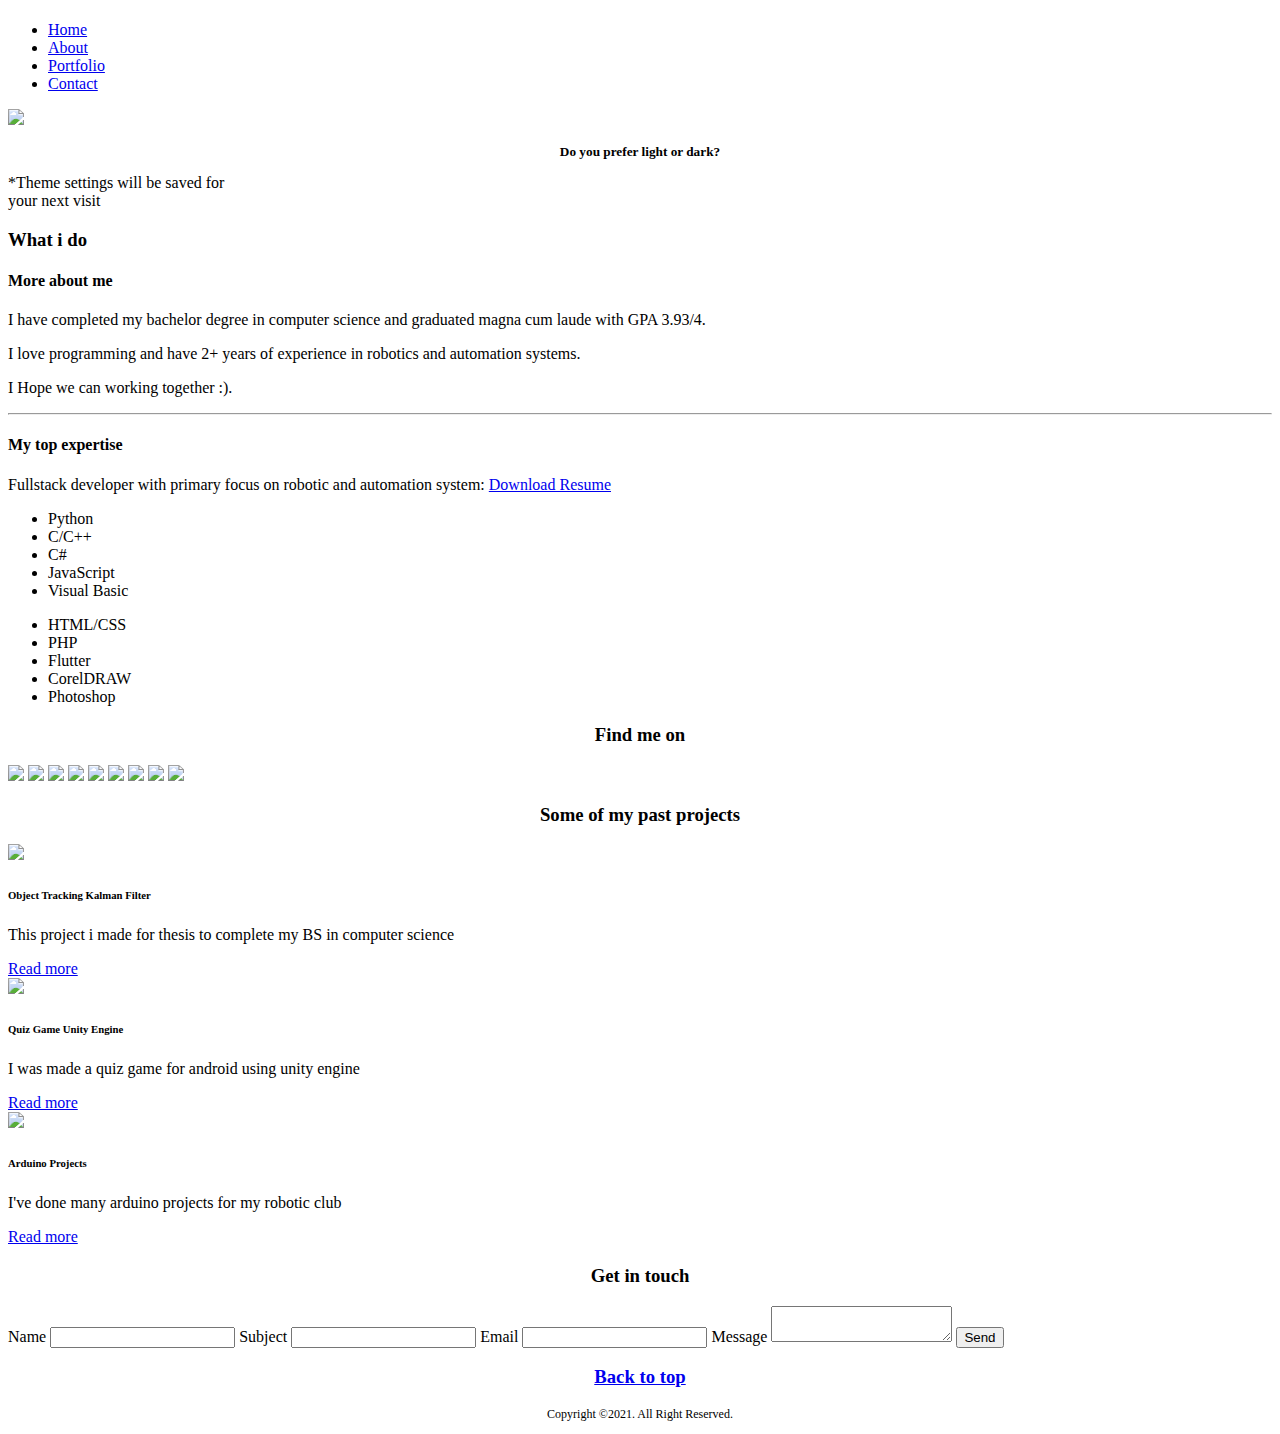
==== index.html @ 19c7aa68 "update phone number" ====
<!DOCTYPE html>
<html lang="en">
    <head>
        <meta charset="UTF-8">
        <meta name="viewport" content="width=device-width, initial-scale=1, maximum-scale=1, minimum-scale=1"/>
        <link rel="preconnect" href="https://fonts.gstatic.com">
        <link href="https://fonts.googleapis.com/css2?family=Comfortaa:wght@300;500;700&display=swap" rel="stylesheet"> 
        <link href="https://fonts.googleapis.com/css2?family=Roboto+Mono:wght@300;500;700&display=swap" rel="stylesheet"> 

        <link rel="stylesheet" type="text/css" href="default.css">
        <link id="theme-style" rel="stylesheet" type="text/css" href="">

        <title>Arjuna Panji Portfolio Website</title>
    </head>
    <body>

        <section class="s1">
            <div class="main-container">
                <div id="home" class="greeting-wrapper">
                    <h1 class="typewrite" data-period="2000" data-type='[ 
                    "Hi!..", "I am arjuna panji..", "Welcome to my website..", "I love coding..", 
                    "I love to develop..", "Hope we can work together!.." 
                    ]'>
                        <span class="wrap"></span>
                    </h1>
                </div>
                <div class="intro-wrapper">
                    <div id="navbar" class="nav-wrapper">
                        <div class="dots-wrapper">
                            <div id="dot-red" class="browser-dot">

                            </div>
                            <div id="dot-yellow" class="browser-dot">

                            </div>
                            <div id="dot-green" class="browser-dot">

                            </div>
                        </div>
                        <ul id="navigation">
                            <li><a href="#home">Home</a></li>
                            <li><a href="#about-me">About</a></li>
                            <li><a href="#portfolio">Portfolio</a></li>
                            <li><a href="#contact-form">Contact</a></li>
                        </ul>
                    </div>

                    <div class="left-column">
                        <img id="profile-pic" src="images/arjuna.jpg">
                        <h5 style="text-align:center; line-height:0;">Do you prefer light or dark?</h5>

                        <div id="theme-options-wrapper">
                            <div data-mode="light" id="light-mode" class="theme-dot"></div>
                            <div data-mode="dark" id="dark-mode" class="theme-dot"></div>
                        </div>
                        <p id="settings-note">*Theme settings will be saved for <br>your next visit</p>
                    </div>

                    <div class="right-column">
                        <div id="preview-shadow">
                            <div id="preview">
                                <h3>What i do</h3>
                                <p id="typewriter"></p>
                            </div>
                        </div>
                    </div>
                </div>

            </div>
        </section>

        <section class="s2">
            <div class="main-container">
                <div id="about-me" class="about-wrapper">
                    <div class="about-me">
                        <h4>More about me</h4>
                        <p>I have completed my bachelor degree in computer science and graduated magna cum laude with GPA 3.93/4.</p>
                        <p>I love programming and have 2+ years of experience in robotics and automation systems.</p>
                        <p>I Hope we can working together :).</p>
                        <hr>
                        <h4>My top expertise</h4>
                        <p>Fullstack developer with primary focus on robotic and automation system: <a target="_blank" href="docs/resume.pdf">Download Resume</a></p>
                        
                        <div id="skills">
                            <ul>
                                <li>Python</li>
                                <li>C/C++</li>
                                <li>C#</li>
                                <li>JavaScript</li>
                                <li>Visual Basic</li>
                            </ul>
                            <ul>
                                <li>HTML/CSS</li>
                                <li>PHP</li>
                                <li>Flutter</li>
                                <li>CorelDRAW</li>
                                <li>Photoshop</li>
                            </ul>
                        </div>
                    </div>
                    <div class="social-links">
                        <h3 style="text-align: center;">Find me on</h3>
                        <div id="grid-social">
                            <a target="_blank" href="https://www.youtube.com/channel/UC-JnsKsHCeY4UEcDwMY6Hjw"><img id="social-img" src="icons/youtube.png"></a>
                            <a target="_blank" href="https://github.com/arjunapanji21/"><img id="social-img" src="icons/github.png"></a>
                            <a target="_blank" href="https://www.linkedin.com/in/arjuna-panji-p-1b8066153/"><img id="social-img" src="icons/linkedin.png"></a>
                            <a target="_blank" href="https://api.whatsapp.com/send?phone=+6281271310334"><img id="social-img" src="icons/whatsapp.png"></a>
                            <a target="_blank" href="https://www.instagram.com/arjunapanji21/"><img id="social-img" src="icons/instagram.png"></a>
                            <a target="_blank" href="https://www.facebook.com/arjunapanji21/"><img id="social-img" src="icons/facebook.png"></a>
                            <a target="_blank" href="https://twitter.com/r_juna97"><img id="social-img" src="icons/twitter.png"></a>
                            <a target="_blank" href="#"><img id="social-img" src="icons/playstore.png"></a>
                            <a target="_blank" href="#contact-form"><img id="social-img" src="icons/gmail.png"></a>
                        </div>
                    </div>
                </div>
            </div>
        </section>

        <section id="portfolio" class="s1">
            <div class="main-container">
                <h3 style="text-align: center;">Some of my past projects</h3>
                <div class="post-wrapper">
                    <div>
                        <div class="post">
                            <img class="thumbnail" src="images/project2.png">
                            <div class="post-preview">
                                <h6 class="post-title">Object Tracking Kalman Filter</h6>
                                <p class="post-intro">This project i made for thesis to complete my BS in computer science </p>
                                <a href="post.html">Read more</a>
                            </div>
                        </div>
                    </div>
                    <div>
                        <div class="post">
                            <img class="thumbnail" src="images/project3.png">
                            <div class="post-preview">
                                <h6 class="post-title">Quiz Game Unity Engine</h6>
                                <p class="post-intro">I was made a quiz game for android using unity engine</p>
                                <a href="post.html">Read more</a>
                            </div>
                        </div>
                    </div>
                    <div>
                        <div class="post">
                            <img class="thumbnail" src="images/project4.png">
                            <div class="post-preview">
                                <h6 class="post-title">Arduino Projects</h6>
                                <p class="post-intro">I've done many arduino projects for my robotic club</p>
                                <a href="post.html">Read more</a>
                            </div>
                        </div>
                    </div>
                </div>
            </div>
        </section>

        <section class="s2">
            <div class="main-container">
                <h3 style="text-align: center;">Get in touch</h3>
                <form id="contact-form">
                    <label>Name</label>
                    <input class="input-field" type="text" name="name">

                    <label>Subject</label>
                    <input class="input-field" type="text" name="subject">

                    <label>Email</label>
                    <input class="input-field" type="text" name="Email">

                    <label>Message</label>
                    <textarea class="input-field" name="message"></textarea>

                    <input id="submit-btn" type="submit" value="Send">

                </form>
            </div>
        </section>

        <section class="s1">
            <div class="main-container">
                <a href="#home"><h3 style="text-align: center;">Back to top</h3></a>
                <p style="font-size: 12px; text-align: center;">Copyright &copy;2021. All Right Reserved.</p>
            </div>
        </section>

        <script type="text/javascript" src="theme-color.js"></script>
        <script type="text/javascript" src="sticky-navbar.js"></script>
        <script type="text/javascript" src="header-animation.js"></script>
        <script type="text/javascript" src="typewriter.js"></script>

    </body>
</html>
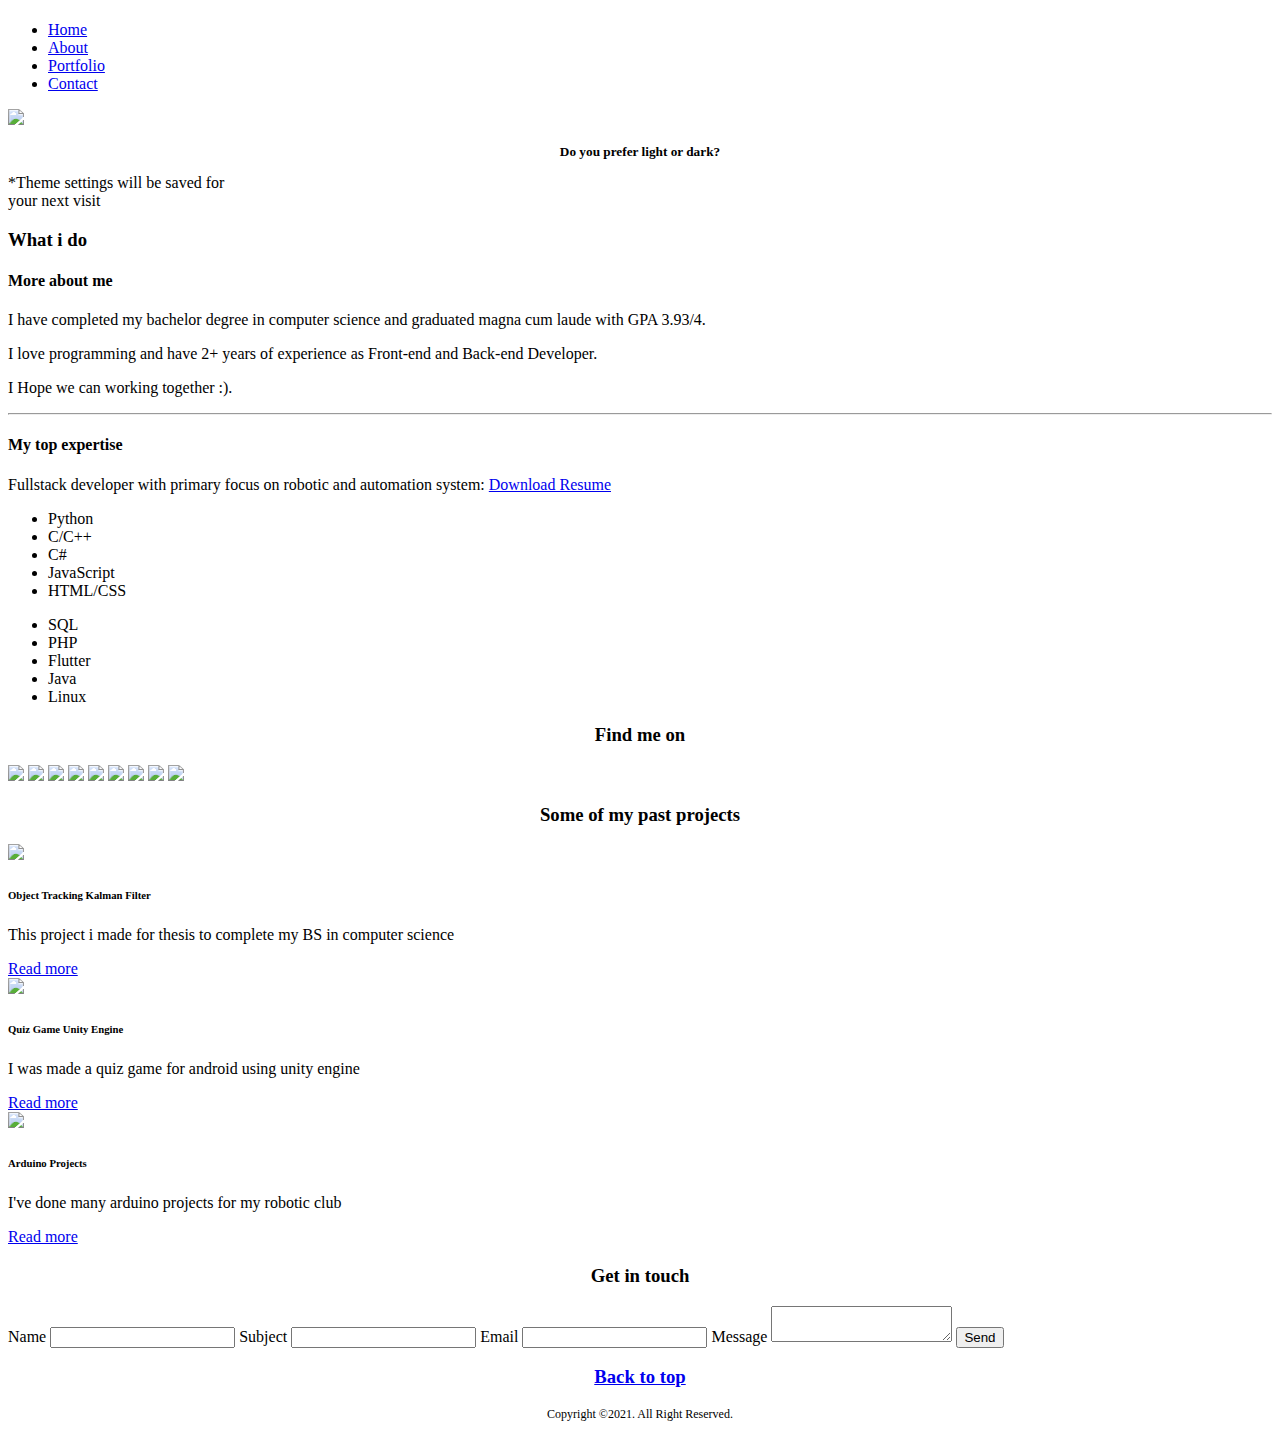
==== commit cc9df036: "Update more about me" ====
--- a/index.html
+++ b/index.html
@@ -75,7 +75,7 @@
                     <div class="about-me">
                         <h4>More about me</h4>
                         <p>I have completed my bachelor degree in computer science and graduated magna cum laude with GPA 3.93/4.</p>
-                        <p>I love programming and have 2+ years of experience in robotics and automation systems.</p>
+                        <p>I love programming and have 2+ years of experience as Front-end and Back-end Developer.</p>
                         <p>I Hope we can working together :).</p>
                         <hr>
                         <h4>My top expertise</h4>
@@ -87,14 +87,14 @@
                                 <li>C/C++</li>
                                 <li>C#</li>
                                 <li>JavaScript</li>
-                                <li>Visual Basic</li>
+                                <li>HTML/CSS</li>
                             </ul>
                             <ul>
-                                <li>HTML/CSS</li>
+                                <li>SQL</li>
                                 <li>PHP</li>
                                 <li>Flutter</li>
-                                <li>CorelDRAW</li>
-                                <li>Photoshop</li>
+                                <li>Java</li>
+                                <li>Linux</li>
                             </ul>
                         </div>
                     </div>
@@ -103,11 +103,11 @@
                         <div id="grid-social">
                             <a target="_blank" href="https://www.youtube.com/channel/UC-JnsKsHCeY4UEcDwMY6Hjw"><img id="social-img" src="icons/youtube.png"></a>
                             <a target="_blank" href="https://github.com/arjunapanji21/"><img id="social-img" src="icons/github.png"></a>
-                            <a target="_blank" href="https://www.linkedin.com/in/arjuna-panji-p-1b8066153/"><img id="social-img" src="icons/linkedin.png"></a>
+                            <a target="_blank" href="https://www.linkedin.com/in/arjunapanji/"><img id="social-img" src="icons/linkedin.png"></a>
                             <a target="_blank" href="https://api.whatsapp.com/send?phone=+6281271310334"><img id="social-img" src="icons/whatsapp.png"></a>
                             <a target="_blank" href="https://www.instagram.com/arjunapanji21/"><img id="social-img" src="icons/instagram.png"></a>
                             <a target="_blank" href="https://www.facebook.com/arjunapanji21/"><img id="social-img" src="icons/facebook.png"></a>
-                            <a target="_blank" href="https://twitter.com/r_juna97"><img id="social-img" src="icons/twitter.png"></a>
+                            <a target="_blank" href="https://twitter.com/arjunapanji21"><img id="social-img" src="icons/twitter.png"></a>
                             <a target="_blank" href="#"><img id="social-img" src="icons/playstore.png"></a>
                             <a target="_blank" href="#contact-form"><img id="social-img" src="icons/gmail.png"></a>
                         </div>
@@ -126,7 +126,7 @@
                             <div class="post-preview">
                                 <h6 class="post-title">Object Tracking Kalman Filter</h6>
                                 <p class="post-intro">This project i made for thesis to complete my BS in computer science </p>
-                                <a href="post.html">Read more</a>
+                                <a href="https://github.com/arjunapanji21/KFObjectDetection">Read more</a>
                             </div>
                         </div>
                     </div>
@@ -189,4 +189,4 @@
         <script type="text/javascript" src="typewriter.js"></script>
 
     </body>
-</html>+</html>
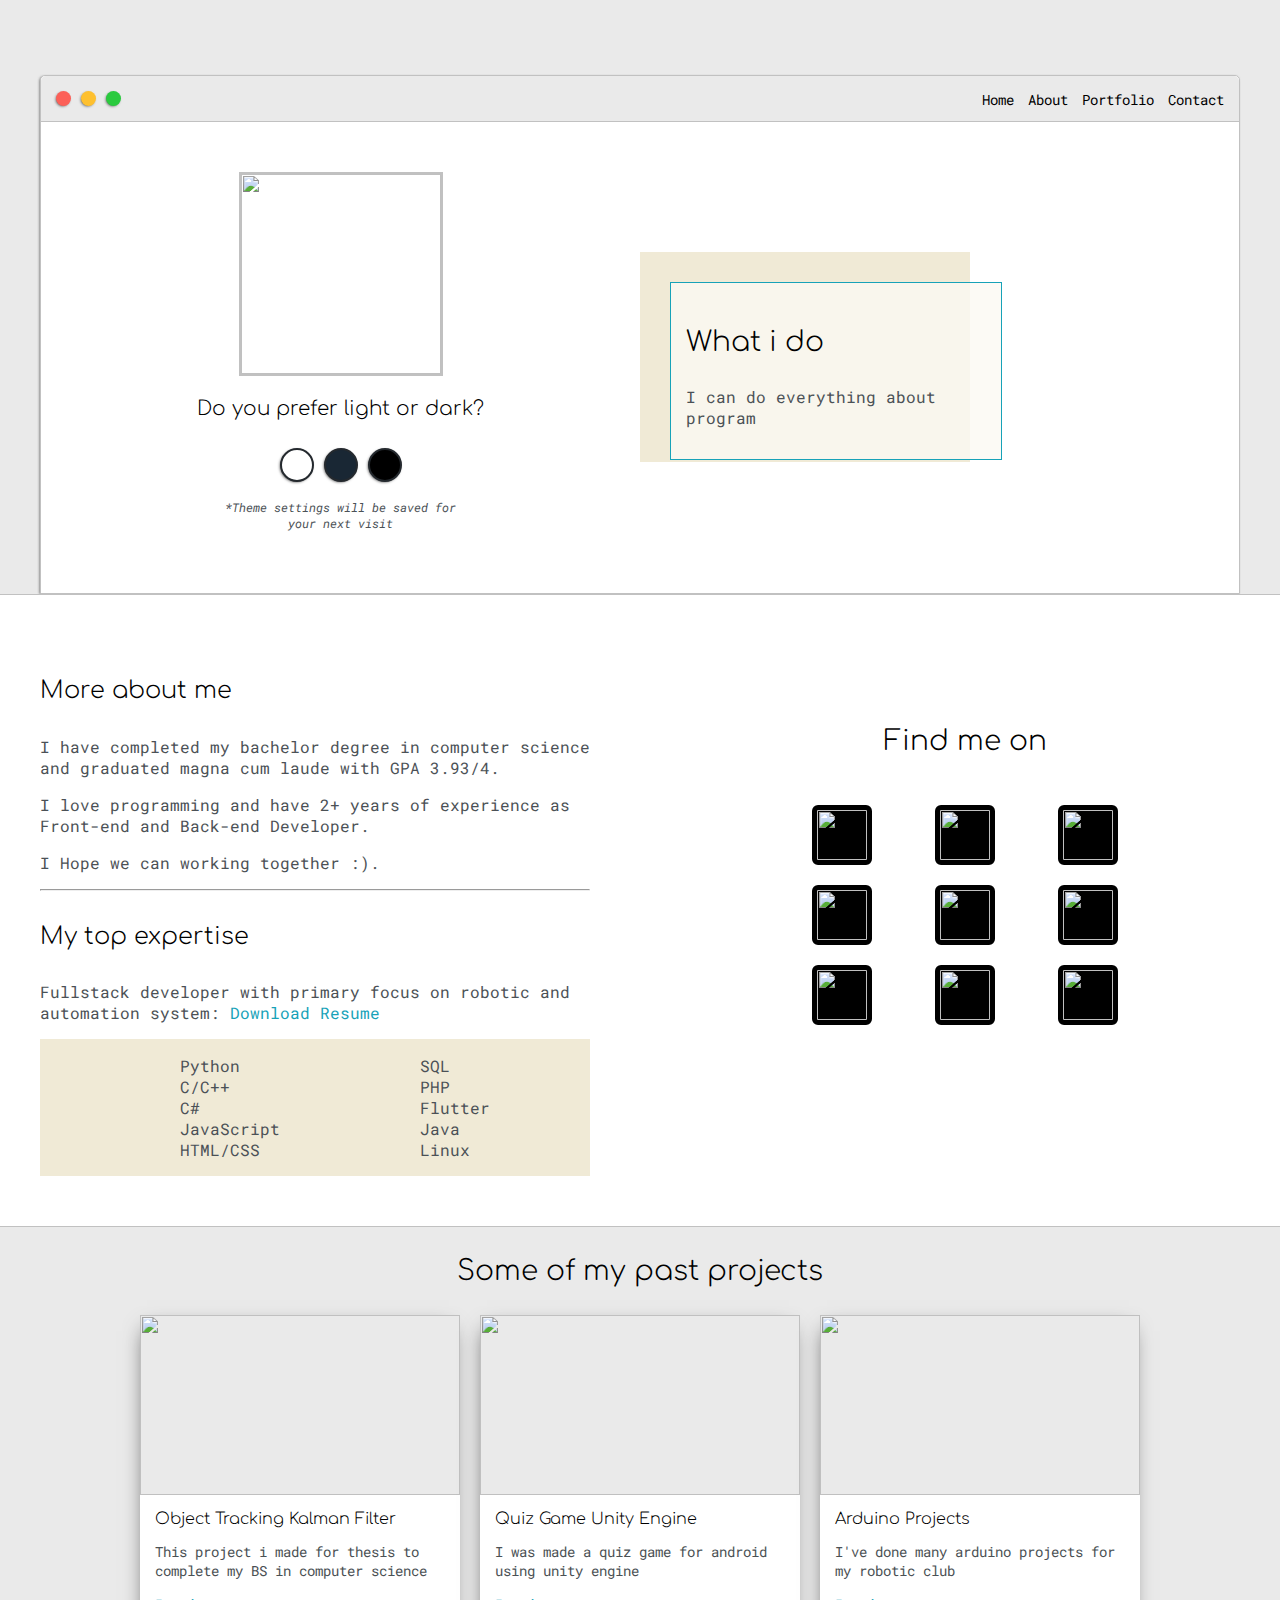
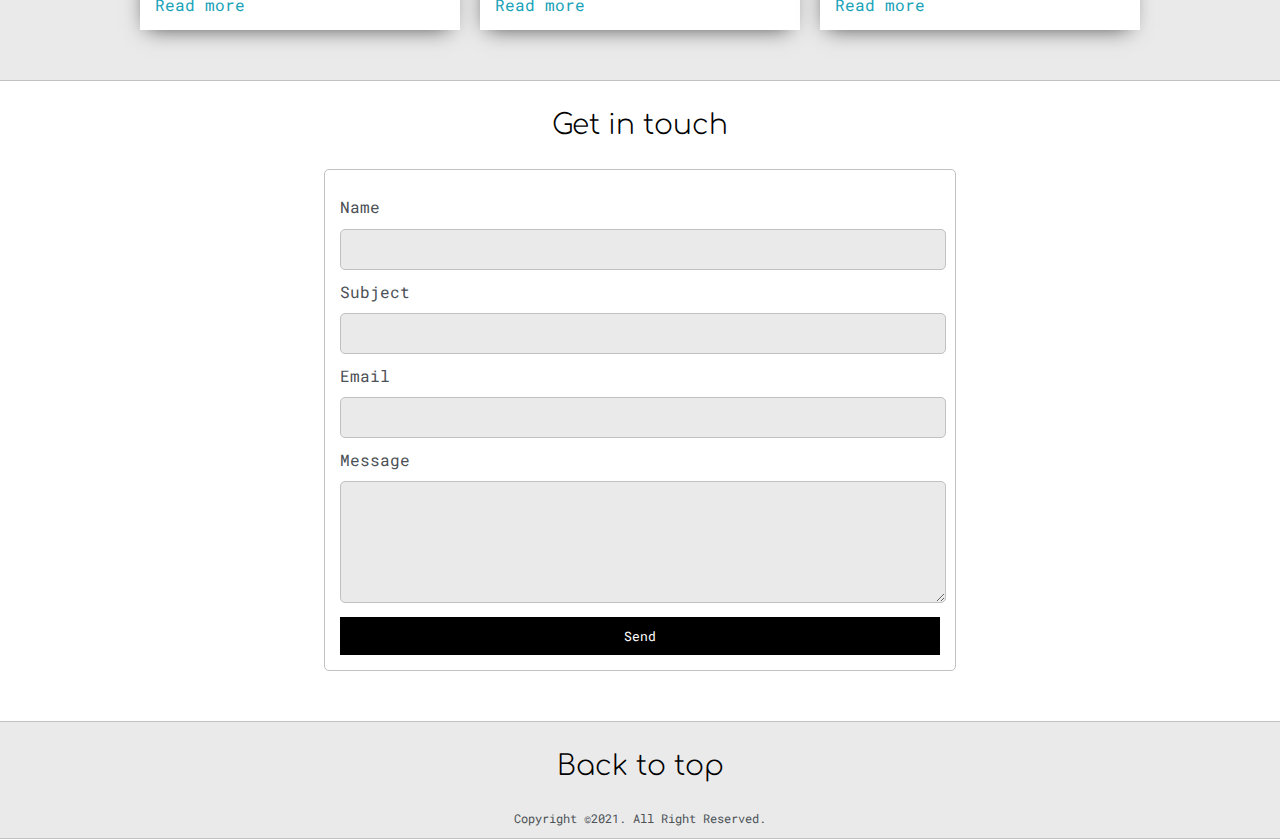
==== commit 6e1d3b6d: "add green theme" ====
--- a/index.html
+++ b/index.html
@@ -52,6 +52,7 @@
                         <div id="theme-options-wrapper">
                             <div data-mode="light" id="light-mode" class="theme-dot"></div>
                             <div data-mode="dark" id="dark-mode" class="theme-dot"></div>
+                            <div data-mode="greenOnBlack" id="hacker-mode" class="theme-dot"></div>
                         </div>
                         <p id="settings-note">*Theme settings will be saved for <br>your next visit</p>
                     </div>
--- a/default.css
+++ b/default.css
@@ -0,0 +1,381 @@
+:root{
+    --mainColor:#eaeaea;
+    --secondaryColor:white;
+
+    --borderColor:#c1c1c1;
+
+    --mainText:black;
+    --secondaryText:#4b5156;
+
+    --themeDotBorder:#24292e;
+    --previewBG:rgb(251,249,243,0.8);
+    --previewBorder: #17a2b8;
+    --previewShadow:#f0ead6;
+
+    --buttonColor:black;
+}
+
+html, body {
+    padding: 0;
+    margin: 0;
+    scroll-behavior: smooth;
+}
+
+body * {
+    transition: 0.25s;
+}
+
+h1, h2, h3, h4, h5, h6, strong, span {
+    color: var(--mainText);
+    font-family: 'Comfortaa', cursive;
+    font-weight: lighter;
+}
+
+p, li, label, input, textarea {
+    color: var(--secondaryText);
+    font-family: 'Roboto Mono', monospace;
+    font-weight: normal;
+    list-style: none;
+}
+
+h1 {font-size: 56px;}
+h2 {font-size: 36px;}
+h3 {font-size: 28px;}
+h4 {font-size: 24px;}
+h5 {font-size: 20px;}
+h6 {font-size: 16px;}
+
+a {
+    text-decoration: none;
+    color: #17a2b8;
+    font-family: 'Roboto Mono', monospace;
+    font-weight: normal;
+
+}
+
+.s1 {
+    background-color: var(--mainColor);
+    border-bottom:1px solid var(--borderColor);
+    overflow: auto;
+}
+
+.s2 {
+    background-color: var(--secondaryColor);
+    border-bottom:1px solid var(--borderColor);
+    overflow: auto;
+}
+
+.main-container {
+    width: 1200px;
+    margin: 0 auto;
+}
+
+.greeting-wrapper {
+    display: grid;
+    /* justify-content: center; */
+    text-align: center;
+    align-content: center;
+    
+}
+
+.intro-wrapper {
+    background-color: var(--secondaryColor);
+    border:1px solid var(--borderColor);
+    border-radius: 5px 5px 0px 0px;
+    -webkit-box-shadow: -1px 1px 3px -1px rgba(0,0,0,0.75);
+    -moz-box-shadow: -1px 1px 3px -1px rgba(0,0,0,0.75);
+    box-shadow: -1px 1px 3px -1px rgba(0,0,0,0.75);
+
+    display: grid;
+    grid-template-columns: 1fr 1fr;
+    grid-template-areas: 
+        'nav-wrapper nav-wrapper'
+        'left-column right-column'
+    ;
+}
+
+.nav-wrapper {
+    grid-area: nav-wrapper;
+    border-bottom: 1px solid var(--borderColor);
+    border-radius: 5px 5px 0px 0px;
+    display: flex;
+    justify-content: space-between;
+    align-items: center;
+    background-color: var(--mainColor);
+}
+
+#navigation {
+    margin: 0;
+    padding: 10px;
+}
+
+#navigation a {
+    color: var(--mainText);
+    font-size: 14px;
+}
+
+#navigation a:hover {
+    color: #17a2b8;
+}
+
+#navigation li{
+    display: inline-block;
+    margin-right: 5px;
+    margin-left: 5px;
+}
+
+/* The sticky class is added to the navbar with JS when it reaches its scroll position */
+.sticky {
+    position: fixed;
+    top: 0;
+    justify-self: center;
+    width: 100%;
+    height: 25px;
+    font-size: 12px;
+  }
+
+.dots-wrapper {
+    display: flex;
+    padding: 10px;
+}
+
+.browser-dot {
+    background-color: black;
+    height: 15px;
+    width: 15px;
+    border-radius: 50%;
+    margin: 5px;
+    -webkit-box-shadow: -1px 1px 3px -1px rgba(0,0,0,0.75);
+    -moz-box-shadow: -1px 1px 3px -1px rgba(0,0,0,0.75);
+    box-shadow: -1px 1px 3px -1px rgba(0,0,0,0.75);
+    cursor: pointer;
+}
+
+#dot-red {
+    background-color: #fc6058;
+}
+
+#dot-yellow {
+    background-color: #fec02f;
+}
+
+#dot-green {
+    background-color: #2aca3e;
+}
+
+.left-column {
+    grid-area: left-column;
+    padding-top: 50px;
+    margin-bottom: 50px;
+}
+
+#profile-pic{
+    display: block;
+    margin: auto;
+    height: 200px;
+    width: 200px;
+    object-fit: cover;
+    border: 2px solid var(--borderColor);
+}
+
+#theme-options-wrapper {
+    display: flex;
+    justify-content: center;
+}
+
+.theme-dot {
+    background-color: black;
+    height: 30px;
+    width: 30px;
+    border-radius: 50px;
+    border: 2px solid var(--themeDotBorder);
+    margin: 5px;
+    -webkit-box-shadow: -1px 1px 3px -1px rgba(0,0,0,0.75);
+    -moz-box-shadow: -1px 1px 3px -1px rgba(0,0,0,0.75);
+    box-shadow: -1px 1px 3px -1px rgba(0,0,0,0.75);
+    cursor: pointer;
+}
+
+.theme-dot:hover {
+    border-width: 5px;
+}
+
+#light-mode {
+    background-color: #fff;
+}
+
+#dark-mode {
+    background-color: #192734;
+}
+
+#settings-note {
+    font-size: 12px;
+    font-style: italic;
+    text-align: center;
+}
+
+.right-column {
+    grid-area: right-column;
+    display: grid;
+    align-content: center;
+    padding-top: 50px;
+    padding-bottom: 50px;
+}
+
+#preview {
+    width: 300px;
+    border: 1.5px solid var(--previewBorder);
+    background-color: var(--previewBG);
+    padding: 15px;
+}
+
+#preview-shadow {
+    background-color: var(--previewShadow);
+    width: 300px;
+    height: 180px;
+    padding-left: 30px;
+    padding-top: 30px;
+}
+
+.about-wrapper {
+    display: grid;
+    grid-template-columns: repeat(auto-fit, minmax(320px, 1fr));
+    padding-top: 50px;
+    padding-bottom: 50px;
+    gap: 100px;
+}
+
+#skills {
+    display: flex;
+    justify-content: space-evenly;
+    background-color: var(--previewShadow);
+}
+
+.social-links {
+    align-content: center;
+    text-align: center;
+    padding-bottom: 150px;
+    padding-top: 50px;
+}
+
+#social-img {
+    width: 50px;
+    height: 50px;
+    border: 5px solid black;
+    border-radius: 10%;
+    background-color: black;
+    object-fit:scale-down;
+}
+
+#grid-social {
+    padding-top: 20px;
+    display: grid;
+    grid-template-columns: 1fr 1fr 1fr;
+    gap: 20px;
+    margin-left: 100px;
+    margin-right: 100px;
+}
+
+#social-img:hover {
+    width: 70px;
+    height: 70px;
+    
+}
+
+.post-wrapper {
+    display: grid;
+    grid-template-columns: repeat(auto-fit, 320px);
+    gap: 20px;
+    justify-content: center;
+    padding-bottom: 50px;
+}
+
+.post {
+    border: var(--borderColor);
+    -webkit-box-shadow: -2px 7px 21px -9px rgba(0,0,0,0.75);
+    -moz-box-shadow: -2px 7px 21px -9px rgba(0,0,0,0.75);
+    box-shadow: -2px 7px 21px -9px rgba(0,0,0,0.75);
+}
+
+.post-preview {
+    background-color: #fff;
+    padding: 15px;
+}
+
+.post-title {
+    color: black;
+    margin: 0;
+}
+
+.post-intro {
+    color: #4b5154;
+    font-size: 14px;
+}
+
+.thumbnail {
+    display: block;
+    width: 100%;
+    height: 180px;
+    object-fit: cover;
+}
+
+#contact-form label {
+    line-height: 2.7em;
+}
+
+#contact-form textarea {
+    min-height: 100px;
+    font-size: 14px;
+}
+
+#contact-form {
+    display: block;
+    max-width: 600px;
+    margin: 0 auto;
+    border: 1px solid var(--borderColor);
+    padding: 15px;
+    border-radius: 5px;
+    background-color: var(--secondaryColor);
+    margin-bottom: 50px;
+}
+
+.input-field {
+    width: 100%;
+    padding-top: 10px;
+    padding-bottom: 10px;
+    background-color: var(--mainColor);
+    border-radius: 5px;
+    border: 1px solid var(--borderColor);
+    font-size: 14px;
+}
+
+#submit-btn {
+    margin-top: 10px;
+    width: 100%;
+    padding-bottom: 10px;
+    padding-top: 10px;
+    color: #fff;
+    background-color: var(--buttonColor);
+    border: none;
+}
+
+@media screen and (max-width: 1200px) {
+    .main-container{
+        width: 95%;
+    }
+}
+
+@media screen and (max-width: 800px) {
+    .intro-wrapper {
+        grid-template-columns: 1fr;
+        grid-template-areas: 
+            'nav-wrapper'
+            'left-column'
+            'right-column'
+        ;
+    }
+
+    .right-column {
+        justify-content: center;
+    }
+}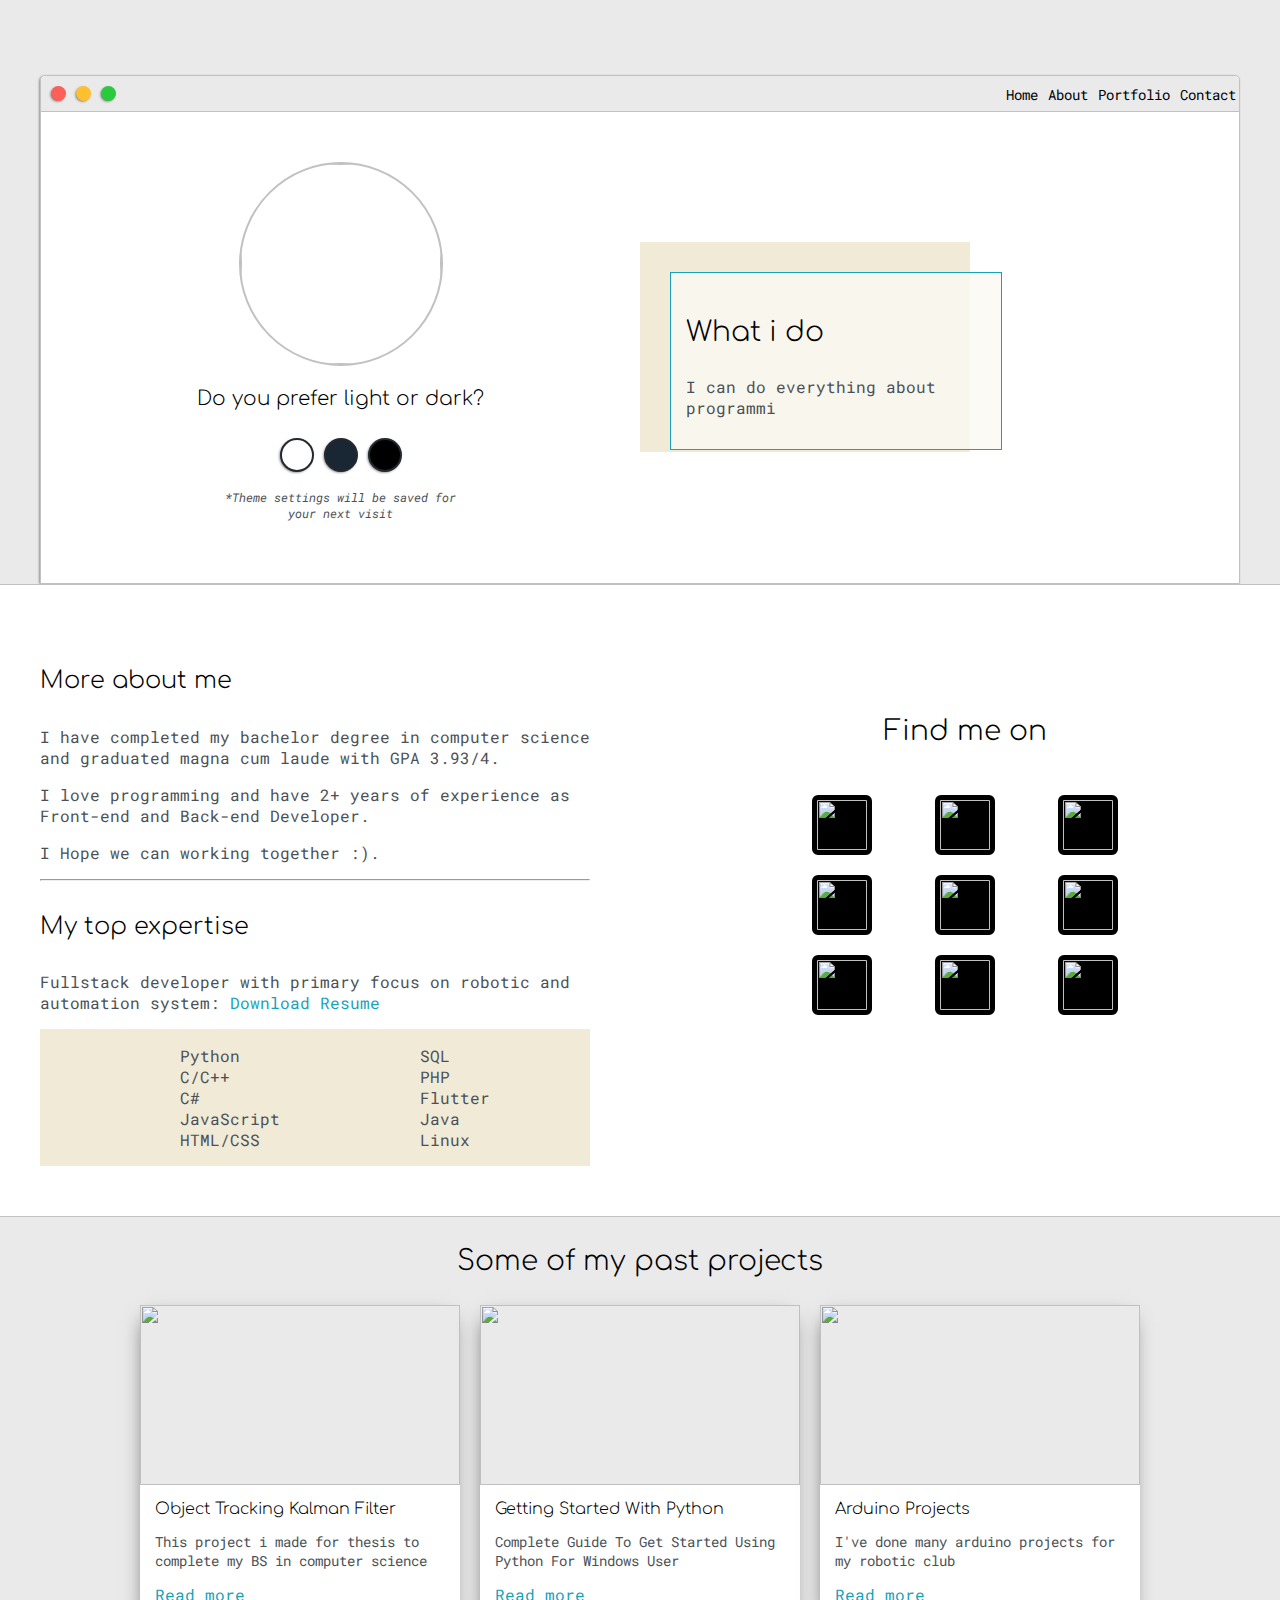
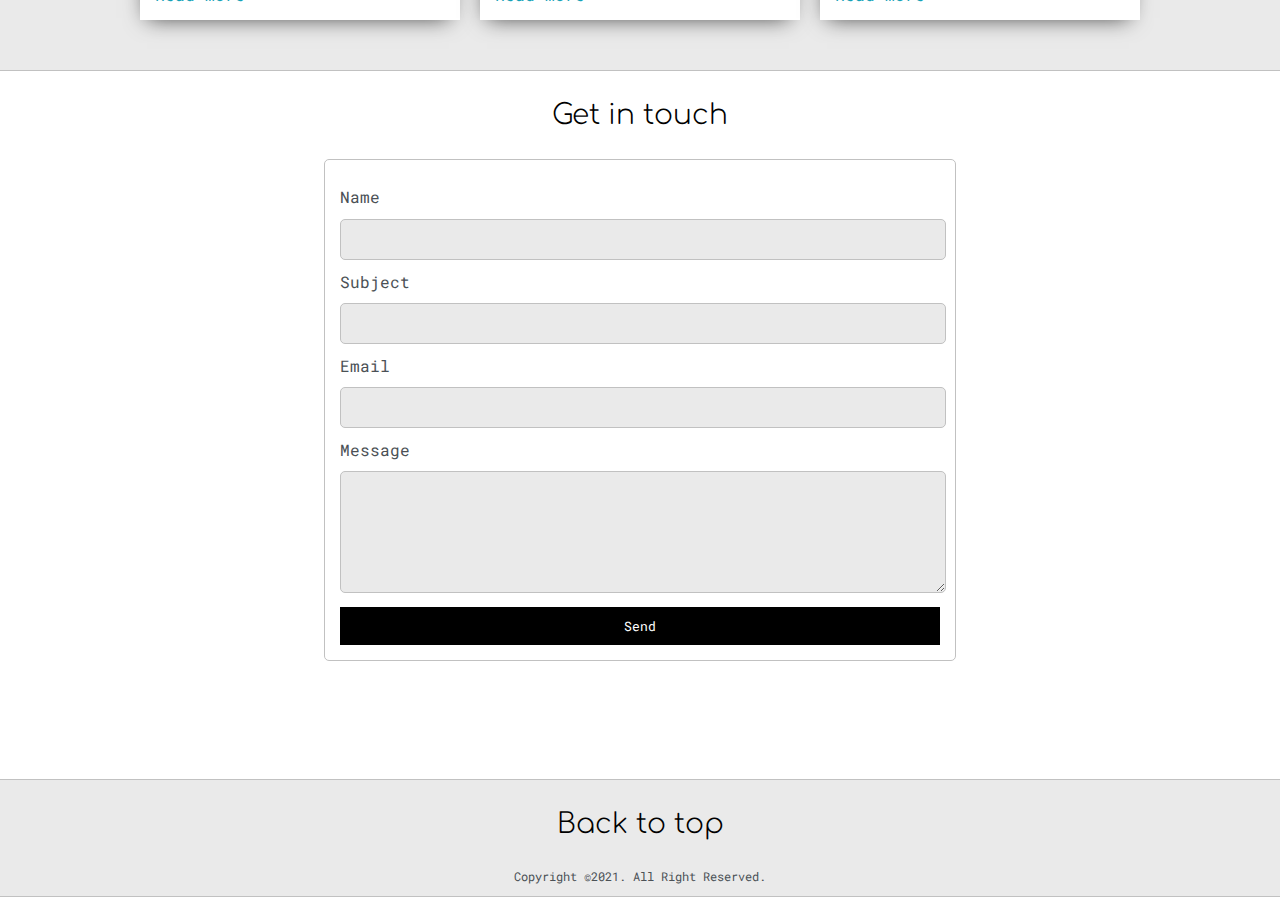
==== commit 1b434ef8: "update contact" ====
--- a/index.html
+++ b/index.html
@@ -133,11 +133,11 @@
                     </div>
                     <div>
                         <div class="post">
-                            <img class="thumbnail" src="images/project3.png">
+                            <img class="thumbnail" src="images/python-cover.jpeg">
                             <div class="post-preview">
-                                <h6 class="post-title">Quiz Game Unity Engine</h6>
-                                <p class="post-intro">I was made a quiz game for android using unity engine</p>
-                                <a href="post.html">Read more</a>
+                                <h6 class="post-title">Getting Started With Python</h6>
+                                <p class="post-intro">Complete Guide To Get Started Using Python For Windows User</p>
+                                <a href="install-python.html">Read more</a>
                             </div>
                         </div>
                     </div>
@@ -158,7 +158,7 @@
         <section class="s2">
             <div class="main-container">
                 <h3 style="text-align: center;">Get in touch</h3>
-                <form id="contact-form">
+                <form name="my-contact-form" id="contact-form">
                     <label>Name</label>
                     <input class="input-field" type="text" name="name">
 
@@ -166,14 +166,16 @@
                     <input class="input-field" type="text" name="subject">
 
                     <label>Email</label>
-                    <input class="input-field" type="text" name="Email">
+                    <input class="input-field" type="text" name="email">
 
                     <label>Message</label>
                     <textarea class="input-field" name="message"></textarea>
 
                     <input id="submit-btn" type="submit" value="Send">
-
                 </form>
+                <div class="message-sent" style="text-align: center; padding-bottom: 50px; visibility: hidden;">
+                    <strong>Terima kasih! Pesan anda sudah saya terima.</strong>
+                </div>
             </div>
         </section>
 
@@ -189,5 +191,24 @@
         <script type="text/javascript" src="header-animation.js"></script>
         <script type="text/javascript" src="typewriter.js"></script>
 
+        <script>
+        const scriptURL = 'https://script.google.com/macros/s/AKfycbzRFizzO_YJMgNUeujZaI-ENDj0y1dH9Ntba7cl-3eG-S5ft5Rs3FNWeYjm7VP16Vts/exec';
+        const form = document.forms['my-contact-form'];
+        const alert = document.querySelector('.message-sent');
+        const input = document.getElementsByClassName('input-field');
+        const btnClose = document.getElementsByClassName('close');
+        
+        form.addEventListener('submit', e => {
+            e.preventDefault()
+            fetch(scriptURL, { method: 'POST', body: new FormData(form)})
+            .then(response => console.log('Success!', response))
+            .catch(error => console.error('Error!', error.message))
+            alert.style.visibility="visible";
+            input[0].value="";
+            input[1].value="";
+            input[2].value="";
+            input[3].value="";
+        })
+        </script>
     </body>
 </html>
--- a/default.css
+++ b/default.css
@@ -106,7 +106,6 @@
 
 #navigation {
     margin: 0;
-    padding: 10px;
 }
 
 #navigation a {
@@ -120,8 +119,8 @@
 
 #navigation li{
     display: inline-block;
-    margin-right: 5px;
-    margin-left: 5px;
+    margin-right: 3px;
+    margin-left: 3px;
 }
 
 /* The sticky class is added to the navbar with JS when it reaches its scroll position */
@@ -136,7 +135,7 @@
 
 .dots-wrapper {
     display: flex;
-    padding: 10px;
+    padding: 5px;
 }
 
 .browser-dot {
@@ -169,6 +168,12 @@
     margin-bottom: 50px;
 }
 
+.body-center{
+    margin: auto;
+    padding-top: 50px;
+    margin-bottom: 50px;
+}
+
 #profile-pic{
     display: block;
     margin: auto;
@@ -176,6 +181,7 @@
     width: 200px;
     object-fit: cover;
     border: 2px solid var(--borderColor);
+    border-radius: 50%;
 }
 
 #theme-options-wrapper {
@@ -251,6 +257,19 @@
     background-color: var(--previewShadow);
 }
 
+#paragraph{
+    color: var(--mainText); 
+    word-wrap: break-word;
+    text-align: center;
+    padding-left: 100px;
+    padding-right: 100px;
+}
+
+.screenshot{
+    width: 700px;
+    height: auto;
+}
+
 .social-links {
     align-content: center;
     text-align: center;
@@ -295,6 +314,16 @@
     -webkit-box-shadow: -2px 7px 21px -9px rgba(0,0,0,0.75);
     -moz-box-shadow: -2px 7px 21px -9px rgba(0,0,0,0.75);
     box-shadow: -2px 7px 21px -9px rgba(0,0,0,0.75);
+}
+
+.post-section {
+    padding: 10px;
+    background-color: var(--secondaryColor);
+    text-align: center;
+    border:1px solid var(--borderColor);
+    -webkit-box-shadow: -1px 1px 3px -1px rgba(0,0,0,0.75);
+    -moz-box-shadow: -1px 1px 3px -1px rgba(0,0,0,0.75);
+    box-shadow: -1px 1px 3px -1px rgba(0,0,0,0.75);
 }
 
 .post-preview {
@@ -375,6 +404,16 @@
         ;
     }
 
+    .screenshot{
+        width: 100%;
+        height: auto;
+    }
+
+    #paragraph{
+        text-align: justify;
+        padding: 5px;
+    }
+
     .right-column {
         justify-content: center;
     }
